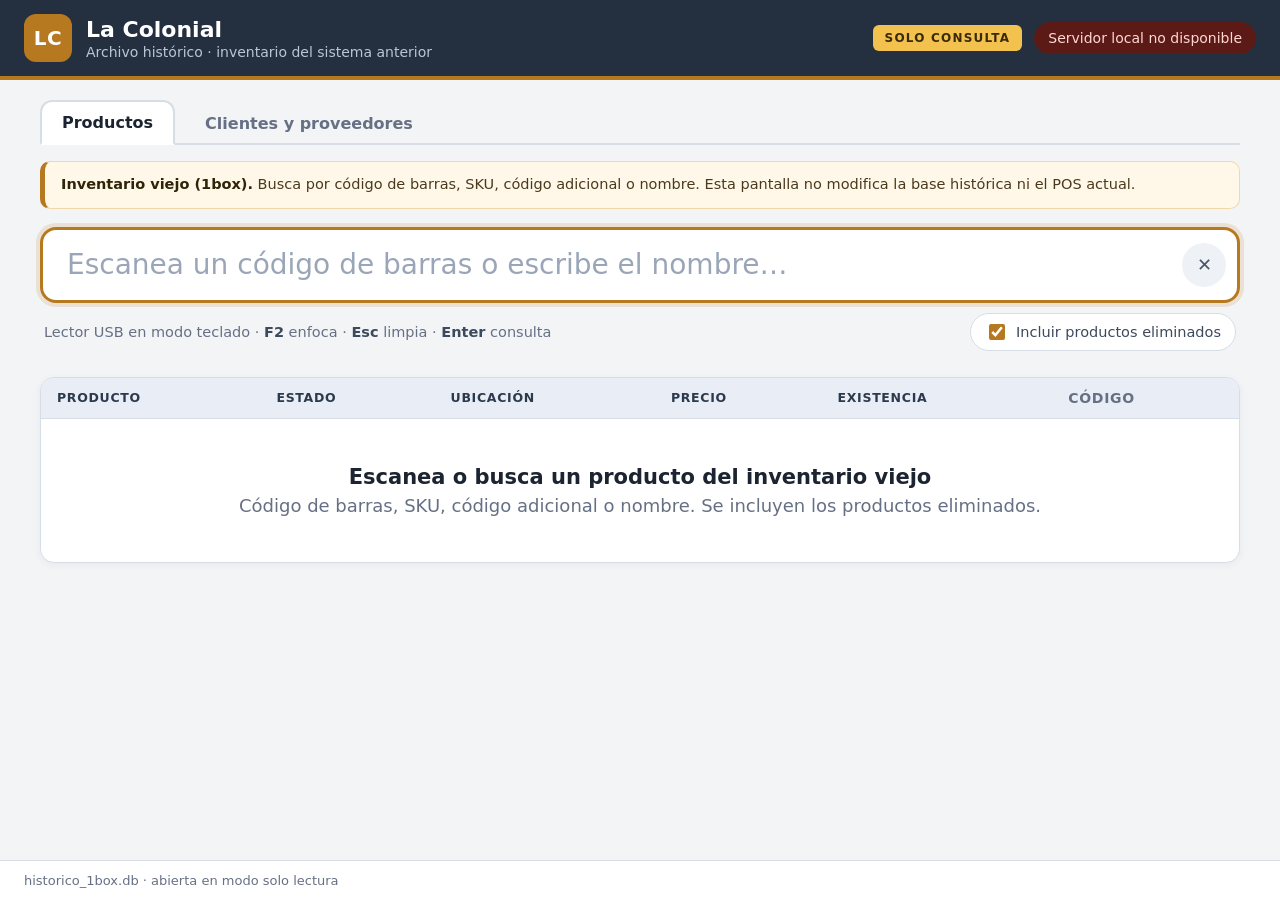
==== Historico/ui/index.html @ 7ad5e96f "Version inicial del POS La Colonial Punto de venta autonomo con inventario en SQLite (pos.db), API H" ====
<!doctype html>
<html lang="es">
<head>
  <meta charset="utf-8">
  <meta name="viewport" content="width=device-width, initial-scale=1">
  <meta name="color-scheme" content="light">
  <title>Histórico 1box · La Colonial</title>
  <link rel="stylesheet" href="estilos.css">
</head>
<body>
  <header class="topbar">
    <div class="brand">
      <span class="logo">LC</span>
      <div class="brand-text">
        <h1>La Colonial</h1>
        <p>Archivo histórico · inventario del sistema anterior</p>
      </div>
    </div>
    <div class="head-right">
      <span class="tag red" id="tag-red" hidden>RED LOCAL</span>
      <span class="tag">SOLO CONSULTA</span>
      <div class="status" id="status">Abriendo historico_1box.db…</div>
    </div>
  </header>

  <main>
    <nav class="tabs" role="tablist">
      <button type="button" class="tab active" data-tab="productos" role="tab" aria-selected="true">
        Productos
      </button>
      <button type="button" class="tab" data-tab="terceros" role="tab" aria-selected="false">
        Clientes y proveedores
      </button>
    </nav>

    <section id="tab-productos" class="tabpanel">
      <div class="notice">
        <strong>Inventario viejo (1box).</strong>
        Busca por código de barras, SKU, código adicional o nombre. Esta pantalla
        no modifica la base histórica ni el POS actual.
      </div>

      <div class="searchbox">
        <input id="q" type="text" autocomplete="off" spellcheck="false"
               autocapitalize="off" autofocus
               placeholder="Escanea un código de barras o escribe el nombre…"
               aria-label="Buscar en el histórico">
        <button id="clear" class="clear" title="Limpiar (Esc)" aria-label="Limpiar búsqueda">✕</button>
      </div>

      <div class="toolbar">
        <p class="hint">
          Lector USB en modo teclado · <b>F2</b> enfoca · <b>Esc</b> limpia · <b>Enter</b> consulta
        </p>
        <label class="toggle">
          <input type="checkbox" id="incluir" checked>
          Incluir productos eliminados
        </label>
      </div>

      <section id="detail" class="detail" hidden aria-live="polite"></section>

      <div class="listhead">
        <span id="count" class="count"></span>
        <span id="truncated" class="muted"></span>
      </div>

      <div class="tablewrap">
        <table id="results">
          <thead>
            <tr>
              <th class="c-name">Producto</th>
              <th class="c-state">Estado</th>
              <th class="c-loc">Ubicación</th>
              <th class="c-price">Precio</th>
              <th class="c-stock">Existencia</th>
              <th class="c-code">Código</th>
            </tr>
          </thead>
          <tbody id="tbody"></tbody>
        </table>
        <div id="empty" class="empty"></div>
      </div>
    </section>

    <section id="tab-terceros" class="tabpanel" hidden>
      <div class="notice">
        <strong>Clientes, proveedores, marcas y personas de 1box.</strong>
        Datos tal como quedaron en el sistema anterior: sirven para revisar
       contactos, cuentas y saldos. Esta pantalla no modifica nada.
      </div>

      <div class="searchbox">
        <input id="q3" type="text" autocomplete="off" spellcheck="false"
               autocapitalize="off"
               placeholder="Escribe un nombre, teléfono, correo o número de cuenta…"
               aria-label="Buscar clientes y proveedores">
        <button id="clear3" class="clear" title="Limpiar (Esc)" aria-label="Limpiar búsqueda">✕</button>
      </div>

      <div class="toolbar">
        <p class="hint">
          <b>F2</b> enfoca · <b>Esc</b> limpia · <b>Enter</b> consulta · <b>↑ ↓</b> elige la fila
        </p>
        <div class="filters">
          <select id="tipo3" class="filtro">
            <option value="todos">Todos</option>
            <option value="cliente">Clientes</option>
            <option value="proveedor">Proveedores</option>
            <option value="fabricante">Marcas</option>
            <option value="persona">Personas</option>
          </select>
          <label class="toggle">
            <input type="checkbox" id="incluir3" checked>
            Incluir eliminados
          </label>
        </div>
      </div>

      <section id="detail3" class="detail" hidden aria-live="polite"></section>

      <div class="listhead">
        <span id="count3" class="count"></span>
        <span id="truncated3" class="muted"></span>
      </div>

      <div class="tablewrap">
        <table id="results3">
          <thead>
            <tr>
              <th class="c-name">Nombre</th>
              <th class="c-state">Tipo</th>
              <th class="c-contact">Contacto</th>
              <th class="c-price">Saldo</th>
              <th class="c-stock">Operaciones</th>
              <th class="c-price">Importe</th>
              <th class="c-code">Última</th>
            </tr>
          </thead>
          <tbody id="tbody3"></tbody>
        </table>
        <div id="empty3" class="empty"></div>
      </div>
    </section>
  </main>

  <footer>
    <span>historico_1box.db · abierta en modo solo lectura</span>
    <span id="loaded"></span>
  </footer>

  <script src="app.js"></script>
</body>
</html>
---- Historico/ui/estilos.css ----
:root {
  --tinta: #1f2a37;
  --azul: #243040;
  --azul-2: #1f4e79;
  --acento: #0b6bcb;
  --ambar: #b7791f;
  --fondo: #f3f4f6;
  --texto: #1b2430;
  --muted: #667085;
  --borde: #d7dde6;
  --ok: #147d43;
  --alerta: #a85a00;
  --rojo: #b3261e;
  --gris: #6b7280;
}

* { box-sizing: border-box; }

html, body {
  margin: 0;
  padding: 0;
  background: var(--fondo);
  color: var(--texto);
  font-family: "Segoe UI", system-ui, -apple-system, Arial, sans-serif;
}

body {
  min-height: 100vh;
  display: flex;
  flex-direction: column;
}

/* ---------- Encabezado ---------- */
.topbar {
  background: var(--azul);
  color: #fff;
  padding: 14px 24px;
  display: flex;
  align-items: center;
  justify-content: space-between;
  gap: 16px;
  flex-wrap: wrap;
  border-bottom: 4px solid var(--ambar);
}

.brand { display: flex; align-items: center; gap: 14px; }

.logo {
  width: 48px;
  height: 48px;
  border-radius: 12px;
  background: var(--ambar);
  color: #fff;
  display: grid;
  place-items: center;
  font-weight: 800;
  font-size: 20px;
  letter-spacing: .5px;
}

.brand-text h1 { margin: 0; font-size: 22px; font-weight: 700; }
.brand-text p { margin: 2px 0 0; font-size: 14px; color: #b9c6d6; }

.head-right {
  display: flex;
  align-items: center;
  gap: 12px;
  flex-wrap: wrap;
}

.tag {
  font-size: 12px;
  font-weight: 800;
  letter-spacing: 1.2px;
  color: #3b2a08;
  background: #f2c14e;
  padding: 6px 12px;
  border-radius: 6px;
  white-space: nowrap;
}

.tag.red {
  background: #cfe8ff;
  color: #0b3d63;
  letter-spacing: .9px;
}

.status {
  font-size: 14px;
  color: #cfd9e6;
  background: rgba(255, 255, 255, .08);
  padding: 8px 14px;
  border-radius: 999px;
  white-space: nowrap;
}

.status.error { background: #5c1a16; color: #ffd7d3; }

/* ---------- Contenido ---------- */
main {
  flex: 1;
  width: 100%;
  max-width: 1240px;
  margin: 0 auto;
  padding: 20px 20px 32px;
}

.notice {
  background: #fff8e8;
  border: 1px solid #f0d9a8;
  border-left: 5px solid var(--ambar);
  border-radius: 10px;
  padding: 12px 16px;
  font-size: 14.5px;
  line-height: 1.5;
  color: #4a3a1d;
  margin-bottom: 18px;
}

.notice strong { color: #2f2408; }

.searchbox {
  position: relative;
  display: flex;
  align-items: center;
}

#q {
  width: 100%;
  height: 76px;
  padding: 0 64px 0 24px;
  font-size: 28px;
  font-family: inherit;
  color: var(--texto);
  background: #fff;
  border: 3px solid var(--borde);
  border-radius: 16px;
  outline: none;
  box-shadow: 0 2px 8px rgba(18, 38, 58, .06);
  transition: border-color .15s, box-shadow .15s;
}

#q:focus {
  border-color: var(--ambar);
  box-shadow: 0 0 0 4px rgba(183, 121, 31, .16);
}

#q::placeholder { color: #9aa6b8; }

#q:disabled { background: #eef1f6; color: #8b96a8; }

.clear {
  position: absolute;
  right: 14px;
  width: 44px;
  height: 44px;
  border: 0;
  border-radius: 50%;
  background: #eef1f6;
  color: #4a5768;
  font-size: 18px;
  cursor: pointer;
}

.clear:hover { background: #e2e7ef; }

.toolbar {
  display: flex;
  align-items: center;
  justify-content: space-between;
  gap: 12px;
  flex-wrap: wrap;
  margin: 10px 4px 18px;
}

.hint {
  margin: 0;
  color: var(--muted);
  font-size: 14.5px;
}

.hint b { color: #3d4a5c; }

.toggle {
  display: inline-flex;
  align-items: center;
  gap: 8px;
  font-size: 14.5px;
  color: #3d4a5c;
  background: #fff;
  border: 1px solid var(--borde);
  border-radius: 999px;
  padding: 7px 14px;
  cursor: pointer;
  user-select: none;
}

.toggle input { width: 16px; height: 16px; accent-color: var(--ambar); }

/* ---------- pestañas ---------- */
.tabs {
  display: flex;
  gap: 8px;
  margin-bottom: 16px;
  border-bottom: 2px solid var(--borde);
  padding-bottom: 0;
}

.tab {
  font: inherit;
  font-size: 16px;
  font-weight: 600;
  color: var(--muted);
  background: transparent;
  border: 2px solid transparent;
  border-bottom: none;
  border-radius: 12px 12px 0 0;
  padding: 11px 20px;
  margin-bottom: -2px;
  cursor: pointer;
}

.tab:hover { color: var(--texto); background: #eef2f8; }

.tab.active {
  color: var(--texto);
  background: #fff;
  border-color: var(--borde);
  border-bottom: 2px solid #fff;
}

.tabpanel[hidden] { display: none; }

/* ---------- filtros de terceros ---------- */
.filters {
  display: inline-flex;
  align-items: center;
  gap: 10px;
  flex-wrap: wrap;
}

.filtro {
  font: inherit;
  font-size: 14.5px;
  color: #3d4a5c;
  background: #fff;
  border: 1px solid var(--borde);
  border-radius: 999px;
  padding: 7px 14px;
  cursor: pointer;
}

.filtro:focus { outline: 2px solid rgba(183, 121, 31, .35); }

td.c-contact {
  color: var(--muted);
  font-size: 14px;
  white-space: nowrap;
  overflow: hidden;
  text-overflow: ellipsis;
  max-width: 260px;
}

.saldo-pos { color: var(--ambar); }
.saldo-neg { color: var(--rojo); }

/* ---------- Ficha ---------- */
.detail {
  background: #fff;
  border: 2px solid #c9dcf5;
  border-radius: 16px;
  padding: 22px 26px;
  margin-bottom: 20px;
  box-shadow: 0 4px 14px rgba(18, 38, 58, .08);
}

.detail.found { border-color: #9fd3b4; }
.detail.deleted-item { border-color: #d0d5dd; background: #fcfcfd; }
.detail.notfound { border-color: #f0b6b1; background: #fff6f5; }

.d-head {
  display: flex;
  align-items: flex-start;
  justify-content: space-between;
  gap: 14px;
  flex-wrap: wrap;
}

.detail .d-name {
  font-size: 30px;
  font-weight: 700;
  line-height: 1.2;
  margin: 0 0 6px;
}

.detail.deleted-item .d-name { color: #4b5563; }

.badges { display: flex; gap: 8px; flex-wrap: wrap; padding-top: 4px; }

.badge {
  font-size: 12.5px;
  font-weight: 700;
  letter-spacing: .4px;
  padding: 5px 10px;
  border-radius: 999px;
  white-space: nowrap;
}

.badge.ok { background: #e6f5ec; color: var(--ok); }
.badge.warn { background: #fff2dd; color: var(--alerta); }
.badge.bad { background: #fdecea; color: var(--rojo); }
.badge.neutral { background: #eef1f6; color: var(--gris); }

.detail .d-cat {
  font-size: 15px;
  color: var(--muted);
  margin-bottom: 8px;
  line-height: 1.5;
}

.detail .d-cat b { color: #3d4a5c; font-weight: 600; }

.detail .d-codes {
  font-size: 14px;
  color: #3d4a5c;
  margin: 0 0 16px;
  font-variant-numeric: tabular-nums;
  line-height: 1.9;
}

.detail .d-codes span.k {
  color: var(--muted);
  font-size: 12.5px;
  text-transform: uppercase;
  letter-spacing: .5px;
  margin-right: 4px;
}

.detail .d-codes .sep { color: #b6c0cf; margin: 0 10px; }

.detail .d-grid {
  display: grid;
  grid-template-columns: repeat(4, 1fr);
  gap: 14px;
  align-items: stretch;
}

.detail .d-box {
  background: #f7f9fc;
  border: 1px solid var(--borde);
  border-radius: 12px;
  padding: 12px 15px;
  min-width: 0;
}

.detail .d-label {
  font-size: 11.5px;
  text-transform: uppercase;
  letter-spacing: .8px;
  color: var(--muted);
  margin-bottom: 4px;
  white-space: nowrap;
  overflow: hidden;
  text-overflow: ellipsis;
}

.detail .d-value { font-size: 21px; font-weight: 700; }
.detail .d-value.small { font-size: 16px; font-weight: 600; }
.detail .d-value.mono { font-variant-numeric: tabular-nums; }

.detail .d-location {
  font-size: 34px;
  font-weight: 800;
  color: var(--azul-2);
  letter-spacing: 1px;
  line-height: 1.05;
  word-break: break-word;
}

.detail .d-location.none {
  font-size: 18px;
  font-weight: 600;
  color: var(--alerta);
  letter-spacing: 0;
}

.detail .d-price { color: var(--ok); }
.detail .d-stock.zero { color: var(--rojo); }

.d-dup {
  margin: 16px 0 0;
  padding: 10px 14px;
  border-radius: 10px;
  background: #fff8e8;
  border: 1px solid #f0d9a8;
  font-size: 14px;
  color: #4a3a1d;
}

.d-dup button {
  font: inherit;
  font-weight: 600;
  color: #0b4a8f;
  background: #e8f1ff;
  border: 1px solid #c9dcf5;
  border-radius: 8px;
  padding: 4px 10px;
  margin: 4px 6px 0 0;
  cursor: pointer;
}

.d-dup button:hover { background: #d9e8fc; }

/* ---------- Secciones extra del detalle ---------- */
.d-extra { margin-top: 20px; }

.d-extra h3 {
  font-size: 13px;
  text-transform: uppercase;
  letter-spacing: .8px;
  color: var(--muted);
  margin: 18px 0 8px;
}

.d-extra .loading, .d-extra .none-sub {
  font-size: 14px;
  color: var(--muted);
  margin: 8px 0;
}

.mini-table {
  width: 100%;
  border-collapse: collapse;
  font-size: 14px;
  background: #fff;
  border: 1px solid var(--borde);
  border-radius: 10px;
  overflow: hidden;
}

.mini-table th {
  background: #eef2f7;
  color: #48566a;
  text-align: left;
  font-size: 11.5px;
  text-transform: uppercase;
  letter-spacing: .6px;
  padding: 7px 10px;
  border-bottom: 1px solid var(--borde);
}

.mini-table td {
  padding: 7px 10px;
  border-bottom: 1px solid #edf0f5;
  vertical-align: top;
}

.mini-table tr:last-child td { border-bottom: 0; }
.mini-table td.num { text-align: right; font-variant-numeric: tabular-nums; white-space: nowrap; }

/* ---------- Lista ---------- */
.listhead {
  display: flex;
  align-items: baseline;
  justify-content: space-between;
  gap: 12px;
  padding: 0 4px 8px;
}

.count { font-size: 15px; font-weight: 600; color: #3d4a5c; }
.muted { font-size: 14px; color: var(--muted); }

.tablewrap {
  background: #fff;
  border: 1px solid var(--borde);
  border-radius: 14px;
  overflow: hidden;
  box-shadow: 0 2px 8px rgba(18, 38, 58, .05);
}

table { width: 100%; border-collapse: collapse; font-size: 18px; }

thead th {
  position: sticky;
  top: 0;
  background: #e9eef6;
  color: #2b3a4d;
  text-align: left;
  font-size: 12.5px;
  text-transform: uppercase;
  letter-spacing: .7px;
  padding: 12px 16px;
  border-bottom: 1px solid var(--borde);
}

tbody td {
  padding: 12px 16px;
  border-bottom: 1px solid #edf0f5;
  vertical-align: middle;
}

tbody tr:last-child td { border-bottom: 0; }
tbody tr:nth-child(even) { background: #fafbfd; }
tbody tr { cursor: pointer; }
tbody tr:hover { background: #fdf5e6; }
tbody tr.active { background: #fbeed3; }

td.c-name { font-weight: 600; }
td.c-name .row-sub {
  font-size: 12.5px;
  font-weight: 500;
  color: var(--muted);
  margin-top: 2px;
}
.c-price { white-space: nowrap; font-weight: 600; }
.c-stock { white-space: nowrap; }
.c-code { white-space: nowrap; color: var(--muted); font-size: 14px; font-variant-numeric: tabular-nums; }
.c-state { white-space: nowrap; }

.state {
  display: inline-block;
  font-size: 11.5px;
  font-weight: 700;
  letter-spacing: .3px;
  padding: 4px 9px;
  border-radius: 999px;
}

.state.ok { background: #e6f5ec; color: var(--ok); }
.state.warn { background: #fff2dd; color: var(--alerta); }
.state.bad { background: #fdecea; color: var(--rojo); }

.loc-badge {
  display: inline-block;
  min-width: 62px;
  text-align: center;
  padding: 4px 10px;
  border-radius: 999px;
  background: #e8f1ff;
  color: #0b4a8f;
  font-weight: 700;
  font-size: 16px;
  letter-spacing: .5px;
}

.loc-badge.none {
  background: #fff1e0;
  color: var(--alerta);
  font-weight: 600;
  font-size: 13px;
  letter-spacing: 0;
}

.stock-zero { color: var(--rojo); font-weight: 700; }

.empty {
  padding: 46px 24px;
  text-align: center;
  font-size: 18px;
  color: var(--muted);
}

.empty strong { display: block; font-size: 21px; color: var(--texto); margin-bottom: 6px; }

/* ---------- Pie ---------- */
footer {
  display: flex;
  justify-content: space-between;
  gap: 12px;
  padding: 12px 24px;
  font-size: 13px;
  color: var(--muted);
  border-top: 1px solid var(--borde);
  background: #fff;
}

/* ---------- Pantallas pequeñas ---------- */
@media (max-width: 900px) {
  #q { height: 64px; font-size: 22px; }
  .detail { padding: 18px; }
  .detail .d-grid { grid-template-columns: 1fr 1fr; }
  .detail .d-location { font-size: 28px; }
  .detail .d-name { font-size: 24px; }
  table { font-size: 16px; }
  .c-code { display: none; }
}

@media (max-width: 620px) {
  .c-loc { display: none; }
  .detail .d-grid { grid-template-columns: 1fr 1fr; }
  .status { white-space: normal; }
}
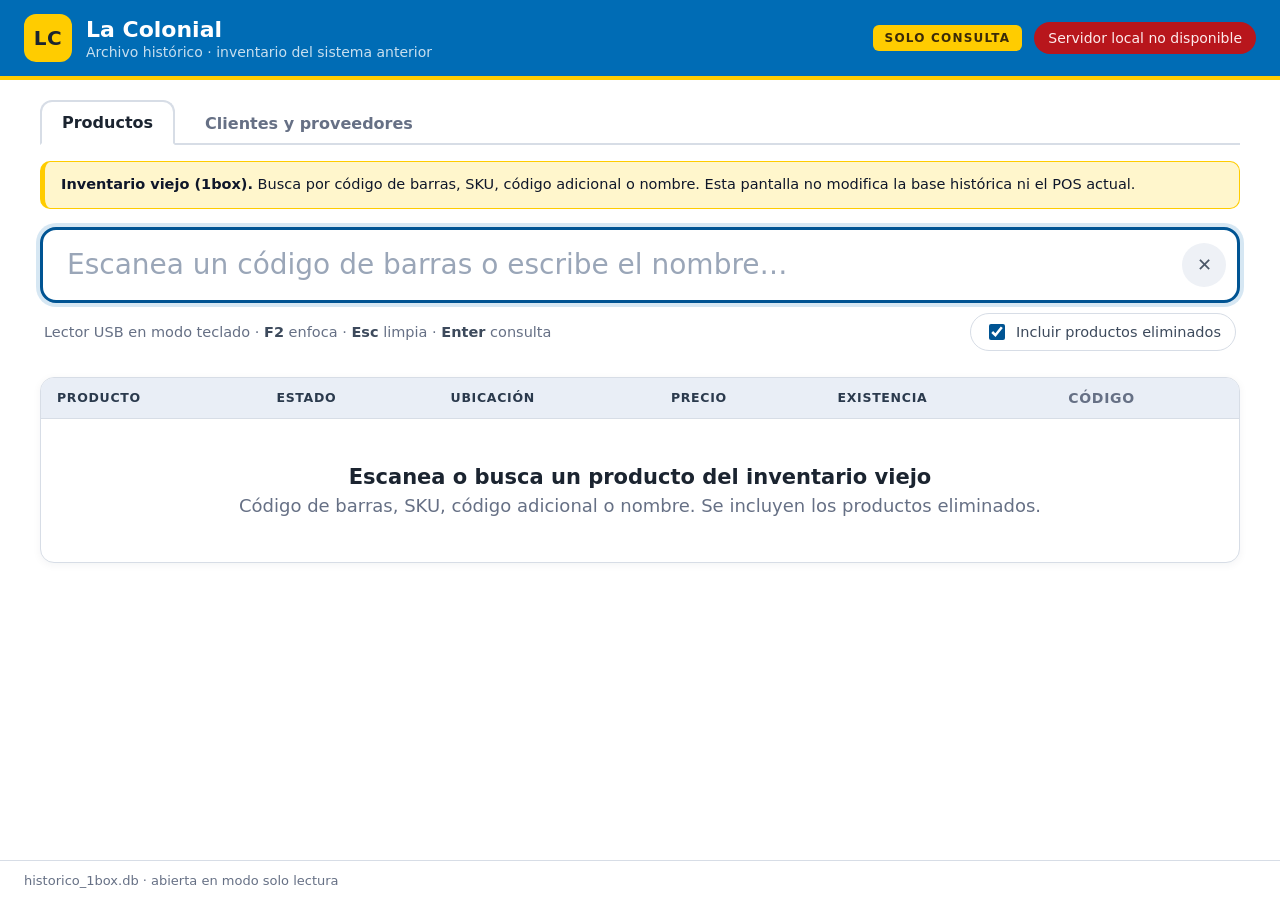
==== commit ff968b51: "Cambios acumulados: proveedores, botones verdes, logo, paleta, watermark" ====
--- a/Historico/ui/index.html
+++ b/Historico/ui/index.html
@@ -114,6 +114,7 @@
             <input type="checkbox" id="incluir3" checked>
             Incluir eliminados
           </label>
+          <button id="all3" class="allbtn" type="button" hidden>Ver todos</button>
         </div>
       </div>
 
--- a/Historico/ui/estilos.css
+++ b/Historico/ui/estilos.css
@@ -1,16 +1,22 @@
 :root {
   --tinta: #1f2a37;
-  --azul: #243040;
-  --azul-2: #1f4e79;
-  --acento: #0b6bcb;
-  --ambar: #b7791f;
-  --fondo: #f3f4f6;
+  --azul: #006cb5;
+  --azul-2: #005493;
+  --acento: #00a0e3;
+  --ambar: #ffcc00;
+  --verde: #95c12b;
+  --verde-oscuro: #4e6f0f;
+  --azul-suave: #e8f3fa;
+  --verde-suave: #f1f7e5;
+  --amarillo-suave: #fff6cc;
+  --rojo-suave: #fdebec;
+  --fondo: #ffffff;
   --texto: #1b2430;
   --muted: #667085;
   --borde: #d7dde6;
-  --ok: #147d43;
-  --alerta: #a85a00;
-  --rojo: #b3261e;
+  --ok: #4e6f0f;
+  --alerta: #6b5200;
+  --rojo: #e31e24;
   --gris: #6b7280;
 }
 
@@ -50,7 +56,7 @@
   height: 48px;
   border-radius: 12px;
   background: var(--ambar);
-  color: #fff;
+  color: var(--texto);
   display: grid;
   place-items: center;
   font-weight: 800;
@@ -59,7 +65,7 @@
 }
 
 .brand-text h1 { margin: 0; font-size: 22px; font-weight: 700; }
-.brand-text p { margin: 2px 0 0; font-size: 14px; color: #b9c6d6; }
+.brand-text p { margin: 2px 0 0; font-size: 14px; color: rgba(255, 255, 255, .78); }
 
 .head-right {
   display: flex;
@@ -73,15 +79,15 @@
   font-weight: 800;
   letter-spacing: 1.2px;
   color: #3b2a08;
-  background: #f2c14e;
+  background: #ffcc00;
   padding: 6px 12px;
   border-radius: 6px;
   white-space: nowrap;
 }
 
 .tag.red {
-  background: #cfe8ff;
-  color: #0b3d63;
+  background: #e8f3fa;
+  color: #005493;
   letter-spacing: .9px;
 }
 
@@ -94,7 +100,7 @@
   white-space: nowrap;
 }
 
-.status.error { background: #5c1a16; color: #ffd7d3; }
+.status.error { background: #b8161c; color: #fdebec; }
 
 /* ---------- Contenido ---------- */
 main {
@@ -106,18 +112,18 @@
 }
 
 .notice {
-  background: #fff8e8;
-  border: 1px solid #f0d9a8;
+  background: #fff6cc;
+  border: 1px solid #ffcc00;
   border-left: 5px solid var(--ambar);
   border-radius: 10px;
   padding: 12px 16px;
   font-size: 14.5px;
   line-height: 1.5;
-  color: #4a3a1d;
+  color: #0f172a;
   margin-bottom: 18px;
 }
 
-.notice strong { color: #2f2408; }
+.notice strong { color: #0f172a; }
 
 .searchbox {
   position: relative;
@@ -141,8 +147,8 @@
 }
 
 #q:focus {
-  border-color: var(--ambar);
-  box-shadow: 0 0 0 4px rgba(183, 121, 31, .16);
+  border-color: var(--azul-2);
+  box-shadow: 0 0 0 4px rgba(0, 108, 181, .16);
 }
 
 #q::placeholder { color: #9aa6b8; }
@@ -164,6 +170,19 @@
 
 .clear:hover { background: #e2e7ef; }
 
+.allbtn {
+  font: inherit;
+  font-size: 14.5px;
+  font-weight: 600;
+  color: #3d4a5c;
+  background: #fff;
+  border: 1px solid var(--borde);
+  border-radius: 999px;
+  padding: 7px 14px;
+  cursor: pointer;
+}
+.allbtn:hover { background: #f3f5f9; }
+
 .toolbar {
   display: flex;
   align-items: center;
@@ -195,7 +214,7 @@
   user-select: none;
 }
 
-.toggle input { width: 16px; height: 16px; accent-color: var(--ambar); }
+.toggle input { width: 16px; height: 16px; accent-color: var(--azul-2); }
 
 /* ---------- pestañas ---------- */
 .tabs {
@@ -220,7 +239,7 @@
   cursor: pointer;
 }
 
-.tab:hover { color: var(--texto); background: #eef2f8; }
+.tab:hover { color: var(--texto); background: #e8f3fa; }
 
 .tab.active {
   color: var(--texto);
@@ -250,7 +269,7 @@
   cursor: pointer;
 }
 
-.filtro:focus { outline: 2px solid rgba(183, 121, 31, .35); }
+.filtro:focus { outline: 2px solid rgba(0, 108, 181, .35); }
 
 td.c-contact {
   color: var(--muted);
@@ -261,22 +280,22 @@
   max-width: 260px;
 }
 
-.saldo-pos { color: var(--ambar); }
+.saldo-pos { color: var(--verde-oscuro); }
 .saldo-neg { color: var(--rojo); }
 
 /* ---------- Ficha ---------- */
 .detail {
   background: #fff;
-  border: 2px solid #c9dcf5;
+  border: 2px solid #e8f3fa;
   border-radius: 16px;
   padding: 22px 26px;
   margin-bottom: 20px;
   box-shadow: 0 4px 14px rgba(18, 38, 58, .08);
 }
 
-.detail.found { border-color: #9fd3b4; }
+.detail.found { border-color: #95c12b; }
 .detail.deleted-item { border-color: #d0d5dd; background: #fcfcfd; }
-.detail.notfound { border-color: #f0b6b1; background: #fff6f5; }
+.detail.notfound { border-color: #e31e24; background: #fdebec; }
 
 .d-head {
   display: flex;
@@ -306,9 +325,9 @@
   white-space: nowrap;
 }
 
-.badge.ok { background: #e6f5ec; color: var(--ok); }
-.badge.warn { background: #fff2dd; color: var(--alerta); }
-.badge.bad { background: #fdecea; color: var(--rojo); }
+.badge.ok { background: #f1f7e5; color: var(--ok); }
+.badge.warn { background: #fff6cc; color: var(--alerta); }
+.badge.bad { background: #fdebec; color: var(--rojo); }
 .badge.neutral { background: #eef1f6; color: var(--gris); }
 
 .detail .d-cat {
@@ -391,25 +410,25 @@
   margin: 16px 0 0;
   padding: 10px 14px;
   border-radius: 10px;
-  background: #fff8e8;
-  border: 1px solid #f0d9a8;
+  background: #fff6cc;
+  border: 1px solid #ffcc00;
   font-size: 14px;
-  color: #4a3a1d;
+  color: #0f172a;
 }
 
 .d-dup button {
   font: inherit;
   font-weight: 600;
-  color: #0b4a8f;
-  background: #e8f1ff;
-  border: 1px solid #c9dcf5;
+  color: #006cb5;
+  background: #e8f3fa;
+  border: 1px solid #e8f3fa;
   border-radius: 8px;
   padding: 4px 10px;
   margin: 4px 6px 0 0;
   cursor: pointer;
 }
 
-.d-dup button:hover { background: #d9e8fc; }
+.d-dup button:hover { background: #d5ecf8; }
 
 /* ---------- Secciones extra del detalle ---------- */
 .d-extra { margin-top: 20px; }
@@ -502,8 +521,8 @@
 tbody tr:last-child td { border-bottom: 0; }
 tbody tr:nth-child(even) { background: #fafbfd; }
 tbody tr { cursor: pointer; }
-tbody tr:hover { background: #fdf5e6; }
-tbody tr.active { background: #fbeed3; }
+tbody tr:hover { background: #fff6cc; }
+tbody tr.active { background: #fff6cc; }
 
 td.c-name { font-weight: 600; }
 td.c-name .row-sub {
@@ -526,9 +545,9 @@
   border-radius: 999px;
 }
 
-.state.ok { background: #e6f5ec; color: var(--ok); }
-.state.warn { background: #fff2dd; color: var(--alerta); }
-.state.bad { background: #fdecea; color: var(--rojo); }
+.state.ok { background: #f1f7e5; color: var(--ok); }
+.state.warn { background: #fff6cc; color: var(--alerta); }
+.state.bad { background: #fdebec; color: var(--rojo); }
 
 .loc-badge {
   display: inline-block;
@@ -536,15 +555,15 @@
   text-align: center;
   padding: 4px 10px;
   border-radius: 999px;
-  background: #e8f1ff;
-  color: #0b4a8f;
+  background: #e8f3fa;
+  color: #006cb5;
   font-weight: 700;
   font-size: 16px;
   letter-spacing: .5px;
 }
 
 .loc-badge.none {
-  background: #fff1e0;
+  background: #fff6cc;
   color: var(--alerta);
   font-weight: 600;
   font-size: 13px;
